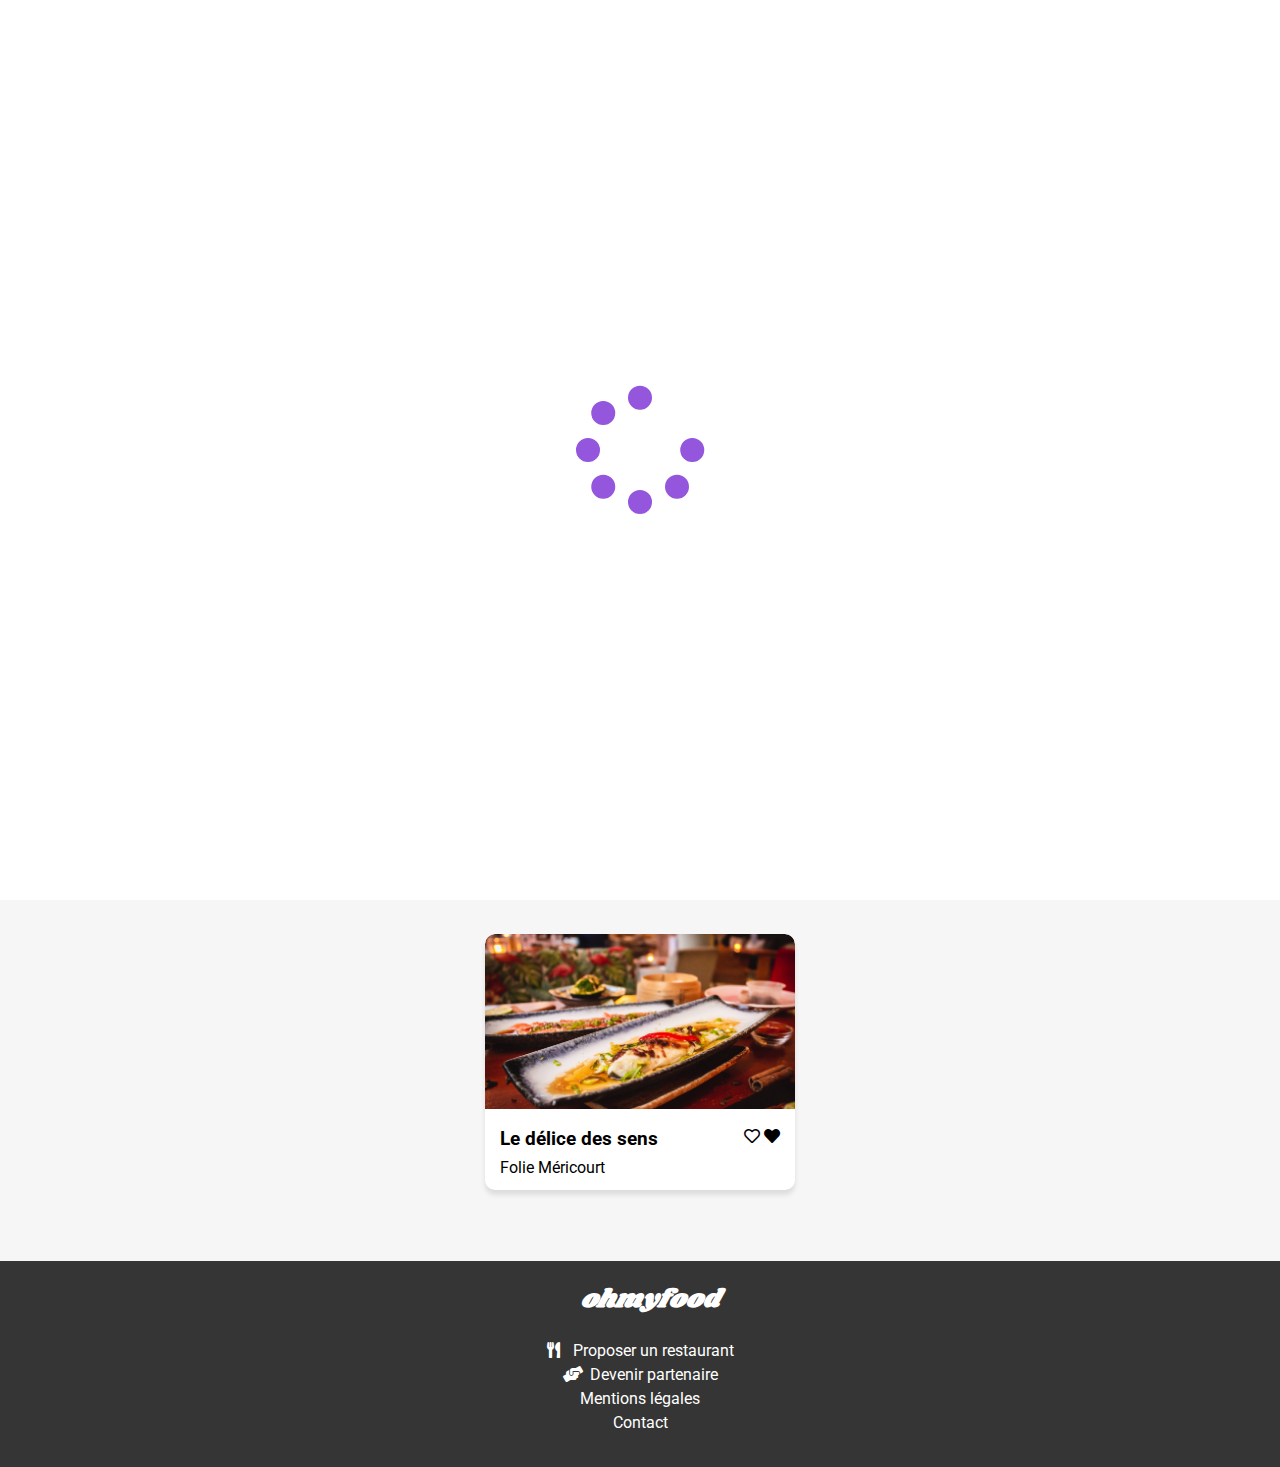
==== index.html @ 19f0b935 "transform-scale" ====
<!DOCTYPE html>
<html lang="fr">
    <!-- En-tete de la page -->
    <head>
        <meta charset="utf-8">
        <meta name="viewport" content="width=device-width, initial-scale=1.0">

        <title>Ohmyfood!</title>

        <link rel="preload" href="https://cdnjs.cloudflare.com/ajax/libs/font-awesome/5.15.3/css/all.min.css" as="style">
        <link rel="preload" href="https://necolas.github.io/normalize.css/8.0.1/normalize.css" as="style">
        <link rel="preload" href="style.css" as="style">

        <meta name="description" content="OC DW P3 - Ohmyfood!">

        <link rel="stylesheet" href="https://cdnjs.cloudflare.com/ajax/libs/font-awesome/5.15.3/css/all.min.css">
        <link rel="stylesheet" href="https://necolas.github.io/normalize.css/8.0.1/normalize.css">
        <link rel="stylesheet" href="style.css">
    </head>

    <body>
            <div class="loader">
                    <i class="fas fa-spinner fa-spin fa-8x"></i>
            </div>
        
        <header>
            <img src="images/logo/ohmyfood.png" alt="logo" class="logo">
        </header>
        
        <main>
            <form>
                <label class="icon-search">
                    <i class="fas fa-map-marker-alt"></i>
                </label>
                <input class="search" type="search"  name="search"  placeholder="Paris, Belleville">
            </form>

            <section class="presentation">
                <h1>Réservez le menu qui vous convient</h1>
                <p>Découvrez des restaurants d'exception séléctionnées par nos soins</p>
                <a href="#restaurant" class="link-food">Explorez nos restaurants</a>
            </section>

            <section class="fonctionnement">
                <h2>Fonctionnement</h2>
                <ul>
                    <li>
                        <span>1</span>
                        <i class="fas fa-mobile-alt"></i>
                        Choisissez un restaurant
                    </li>
                    <li>
                        <span>2</span>
                        <i class="fas fa-list-ul"></i>
                        Composez votre menu
                    </li>
                    <li>
                        <span>3</span>
                        <i class="fas fa-store"></i>
                        Dégustez au restaurant
                    </li>
                </ul>
            </section>

            <article class="link-restaurant" id="restaurant">
                <h2>Restaurants</h2>
                <ul>
                    <li>
                        <figure>
                            <a href="views/la-palette-du-gout.html">
                                <p class="new">Nouveau</p>
                                <img src="images/restaurants/jay-wennington-N_Y88TWmGwA-unsplash.jpg" alt="Photo d'un plat du restaurant La palette du goût à Paris Ménilmontant"/>
                            </a>
                            <figcaption>
                                <a href="views/la-palette-du-gout.html">
                                    <h3>La palette du goût</h3>
                                    <p>Menilmontant</p>
                                </a>
                                    <i class="far fa-heart">
                                        <i class="fas fa-heart heart-bg"></i>
                                    </i>
                            </figcaption>
                        </figure>
                    </li>
                    <li>
                        <figure>
                            <a href="views/la-note-enchantee.html">
                                <p class="new">Nouveau</p>
                                <img src="images/restaurants/stil-u2Lp8tXIcjw-unsplash.jpg" alt="Photo d'un plat du restaurant La note enchantée à Paris Charonne"/>    
                            </a>
                            <figcaption>
                                <a href="views/la-note-enchantee.html">
                                    <h3>La note enchantée</h3>
                                    <p>Charonne</p>
                                </a>                            
                                    <i class="fas fa-heart">
                                       <!-- <i class="fas fa-heart heart-bg"></i> -->
                                    </i>
                            </figcaption>
                        </figure>
                    </li>
                    <li>    
                        <figure>
                            <a href="views/a-la-francaise.html">
                                <img src="images/restaurants/toa-heftiba-DQKerTsQwi0-unsplash.jpg" alt="Photo d'un plat du restaurant À la française à Paris Cité rouge"/>
                            </a>
                            <figcaption>
                                <a href="views/a-la-francaise.html">
                                    <h3>À la française</h3>
                                    <p>Cité rouge</p>
                                </a>
                                <label>
                                    <i class="far fa-heart">
                                        <i class="fas fa-heart heart-bg"></i>
                                    </i>
                                </label>
                            </figcaption>
                        </figure>
                    </li>
                    <li>
                        <figure>
                            <a href="views/le-delice-des-sens.html">
                                <img src="images/restaurants/louis-hansel-shotsoflouis-qNBGVyOCY8Q-unsplash.jpg" alt="Photo d'un plat du restaurant Le délice des sens à Folie-Méricourt"/>
                            </a>   
                            <figcaption>
                                <a href="views/le-delice-des-sens.html">
                                    <h3>Le délice des sens</h3>
                                    <p>Folie Méricourt</p>
                                </a>
                                    <i class="far fa-heart">
                                        <i class="fas fa-heart heart-bg"></i>
                                    </i>
                            </figcaption>
                        </figure>
                    </li>
                </ul>
            </article>
        </main>

        <footer>
            <h3>ohmyfood</h3>
            <ul>
                <li>
                    <a href="#" class="footer-link">
                        <i class="fas fa-utensils"></i>
                        Proposer un restaurant
                    </a>
                </li>
                <li>
                    <a href="#" class="footer-link">
                        <i class="fas fa-hands-helping"></i>
                        Devenir partenaire
                    </a>    
                </li>
                <li>
                    <a href="#" class="footer-link">
                        Mentions légales
                    </a>
                </li>
                <li>
                    <a href="mailto:#" class="footer-link">
                        Contact
                    </a>
                </li>
            </ul>
        </footer>
    </body>
</html>
---- style.css ----
@import url('https://fonts.googleapis.com/css2?family=Roboto&family=Shrikhand&display=swap');
/* keyframes */ 

@keyframes hide {
    0% {
        transform: scale(1);
    }
      
      100% {
        transform: scale(0);
    }
}

@keyframes rotation {
    from {
      transform: rotate(0);
    }
    to {
      transform: rotate(360deg);
    }
}

@keyframes move-up {
    0% {
      transform: translateY(20px);
      opacity: 0;
    }
    100% {
      transform: translateY(0px);
      opacity: 1;
    }
}
/* Fin du Keyframes */
body {
    font-family: 'Roboto', sans-serif;
    margin: 0;
}
 /* Creation du loeder */


.loader {
    display: flex;
    justify-content: center;
    position: fixed;
    background-color: white;
    height: 100vh; 
    top: 0; bottom: 0; left: 0; right: 0;
    z-index: 2;
    animation: hide 1s 3s forwards;
    transform-origin: top;
}

.fa-spinner {
    display: flex;
    justify-content: center;
    align-items: center;
    color: #9356DC;
}


header {
    display: flex;
    justify-content: center;
    height: 34px;
    margin: 10px auto 15px;
}

form {
    display: flex;
    justify-content: center;
    background-color: #eaeaea;
    padding-left: 3em;
}

.search {
    border: none;
    background-color: #eaeaea;
    font-weight: bold;
    margin: 15px 15px 15px;
}

.icon-search {
    align-self: center;
    color: #4f4f4f;
}

.presentation {
    display: flex;
    flex-direction: column;
    align-items: center;
    background-color: #F2F2F2;
    padding: 1em 0 1em;
    text-align: center;
}

h1 {
    font-size: 1.5em;
    margin: 0.67em 0;
    font-weight: bold;
    font-family: 'Shrikhand', cursive;
}



.fonctionnement {
    padding: 1em 1em;
}

h2 {
    margin: 1.5em 0 0;
}

.fonctionnement span {
    border-radius: 100%;
    background-color: #9356DC;
    width: 25px;
    color: white;
    position: relative;
    right: 0.7em;
    display: flex;
    justify-content: center;
    align-items: center;
    height: 25px;
}
.fonctionnement ul {

    padding-left: 10px;
}

.fonctionnement li {
    border-radius: 20px;
    width: 100%;
    display: flex;
    background-color: #f6f6f6;
    align-items: center;
    font-weight: bold;
    height: 70px;
    margin-top: 15px;
    box-shadow: 6px 6px 10px 2px rgb(230, 230, 230);
}

.fonctionnement i {
    padding: 0 17px 0;
    font-size: 1.5rem;
    color: #777;
    font-weight: bold;
}

.link-restaurant {
    background-color: #f6f6f6;
    padding: 1em 1em 1.3em;
    max-width: 1600px;

}

h2 {
    font-weight: 700;
    margin: 1rem 0;
}

a {
    background-color: transparent;
    text-decoration: none;
    color: black;
}
figure p {
    position: absolute;
}
.link-restaurant ul {
    padding: 0;
}

.link-restaurant li {
    list-style: none;
    margin:10px;
}

.link-restaurant img {
    object-fit: cover;
    width: 100%;
    height: 175px;
    border-top-right-radius: 10px;
    border-top-left-radius: 10px;
}

.link-restaurant figure {
    overflow: hidden;
    margin: 1.5em 0;
    border-radius: 10px;
    background-color: white;
    box-shadow: 0 5px 5px 0 rgba(0,0,0,.1);
    list-style: none;

}

h3 {
    margin: 0;
}

.new {
    position: absolute;
    padding: 7px 10px;
    background-color: #99E2D0;
    border-radius: 5px;
    color: #2c9c81;
    right: 45px;
}

figcaption p {
    margin-top: 0.5em;
}

.link-restaurant figcaption {
    display: flex;
    justify-content: space-between;
    padding: 15px;
    margin-bottom: 25px;
}

figcaption label {
    margin-left: 8em;
}

footer {
    background: #353535;
    display: flex;
    flex-direction: column;
}

footer a {
    color: white;
}

footer h3 {
    font-weight: revert;
    padding: 0.8em 0 0.8em 0.8em;
    color: white;
    font-family: "Shrikhand", cursive;
    font-style: oblique;
    font-size: 1.6em;
}

footer ul {
    list-style: none;
    display: flex;
    color: white;
    flex-direction: column;
    line-height: 1.5rem;
    margin: 0;
    padding: 0 1.5em 2em;
}

footer li {
    color: white;
}

footer i {
    padding-right: 0.5em;
    width: 15px;
}

/* CSS Page Restaurant
  */

header-food {
    display: flex;
    justify-content: center;
    height: 35px;
}

.header-food a {
    display: flex;
    align-self: center;
}

.header-food i {
    position: relative;
    right: 55px;
    align-items: center;
    justify-content: center;
    display: flex;
}

.main-food {
    display: flex;
    flex-direction: column;
    background-color: #F2F2F2;
    padding-bottom: 40px;
}

.main-header-food {
    display: flex;
    flex-direction: column;
}

.main-header-food img {
    position: relative;
    object-fit: cover;
    width: 100%;
    height: 300px;
}

.main-header-food div {
    display: flex;
    font-weight: bold;
    font-size: 1.1em;
    font-family: "Shrikhand", cursive;
    padding: 0.5em 0 0;
    position: absolute;
    background: #F2F2F2;
    border-top-left-radius: 45px;
    border-top-right-radius: 45px;
    width: 100%;
    justify-content: space-between;
    top: 300px;
}

.main-header-food h1 {
    padding-left: 15px;
}

.fa-heart:hover {
    background-color: red;
    transition: background-color 1s;
    background-clip: text;
    -webkit-background-clip: text;
    -webkit-text-fill-color: transparent;
    transition: scale 1s;
}

/*
.fa-heart {
    position: relative;
    z-index: 1;
}
.fa-heart:hover {
    opacity: 0;
}

.heart-bg {
    color: transparent;
    position: absolute;
    left: 0;
    top: 0;
    background: linear-gradient(180deg, #9356DC 0%, #FF79DA 100%);
    opacity: 0;
    transition: all 0.5s ease-in-out;
    cursor: pointer;
    background-clip: text;
    -webkit-background-clip: text;
    transform: scale(0);
}
*/
.fa-heart:hover .heart-bg {
    transform: scale(1.5);

  }

.list-food h2 {
    margin: 10px 10px;
    border-bottom: 2px solid #99E2D0;
    color: black;
    padding: 0.8em 0 0.2em;
    width: 15%;
    font-size: 1.3em;
    font-weight: lighter;
    text-transform: uppercase;
}

.list-food ul {
    list-style: none;
    margin: 0;
    padding: 0 0.6em;
}


.list-food li {
    background-color: white;
    display: flex;
    border-radius: 15px;
    margin-bottom: 15px;
    align-items: center;
    animation: amination-menu 5s;
}

.list-food h3 {
    margin: 10px 0 5px 10px;
    font-weight: bold;
    font-size: 1.1em;
}

.list-food p {
    margin: 0 0 10px 10px;
}

.list-food b {
    display: flex;
    justify-content: flex-end;
    margin-left: auto;
    padding: 2em 0.8em 0px;
    
}


button {
    border: none;
    border-radius: 50px;
    background: linear-gradient(360deg, #9356DC 0%, #FF79DA 100%);
    color: white;
    margin: 20px;
    align-self: center;
    font-weight: bolder;
    font-size: 1.2em;
    width: 50%;
    height: 50px;
} 

/* CSS Page index Tablette Media
  */

@media screen and (min-width: 576px) {

.fonctionnement ul {
    padding-left: 40px;
    padding-right: 40px;
}   
    
.fonctionnement i {
    padding-left: 120px;
}
    
.link-restaurant ul {
    padding-left: 40px;
    padding-right: 40px;
}

.new {
    right: 80px;
}

}

@media screen and (min-width: 768px) {

.fonctionnement ul {
    padding-left: 70px;
    padding-right: 70px;
}   

.fonctionnement i {
    padding-left: 200px;
}

.link-restaurant ul {
    padding-left: 70px;
    padding-right: 70px;
}

.new {
    right: 110px;
}
footer {
    text-align: center;
}

.link-restaurant li:hover {
    transform: scale(1.05);
}
.new:hover {
    transform: scale(1.05);
}
}

@media screen and (min-width: 920px) {

.link-restaurant ul {
    display: flex;
    flex-direction: row;
    flex-wrap: wrap;
    justify-content: space-around;
    padding-left: 0;
    padding-right: 0;
}
    
.link-restaurant figure {
    width: 335px;
}
    
.new {
    right: auto;
    margin: 10px 0 0 235px;
}

.fonctionnement li:hover {
    transform: scale(1.05);
}
.link-restaurant li:hover {
    transform: scale(1.05);
}
.new:hover {
    transform: scale(1.05);
}
}

@media screen and (min-width: 1020px) {


.fonctionnement ul {
    padding: 0;
    padding-left: 10px;
    display: flex;
    flex-direction: row;
    justify-content: center;
}

.fonctionnement li {
    margin-right: 25px;
    margin-top: 25px;
}

.fonctionnement i {   
    padding-left: 0em;
}

#restaurant ul {
    justify-content: space-evenly;
    display: flex;
    flex-flow: wrap;
}

.link-restaurant figure {
    width: 310px;
}
.new {
    margin: 10px 0 0 200px;
    right: auto;
}
.fonctionnement li:hover {
    transform: scale(1.05);
}
.link-restaurant li:hover {
    transform: scale(1.05);
}
.new:hover {
    transform: scale(1.05);
}
}

/* Hover Page Restaurant */

.link-restaurant:hover {
    opacity: 0.9;
    box-shadow: 0px 10px 20px 0px #bbb;
    transform: scale(1);
}

/* CSS Page Restaurant Tablette Media
  */

@media screen and (min-width: 768px) {

.main-header-food div {
    justify-content: space-between;
}

.main-header-food i {
    padding-right: 120px;
}

.main-header-food h1 {
    padding-left: 110px;
}

.list-food {
    padding-left: 100px;
    padding-right: 100px;
    overflow: hidden;
    animation: move-up 5s ease-in-out both
}

button {
    width: 15%;
}

footer {
    text-align: center;
}

.list-food ul {
    overflow: hidden;
    cursor: pointer;
}

.list-food-submenu-1 {
    animation: move-up 5s 0.3s ease-in-out both;
}

.list-food-submenu-2 {
    animation: move-up 5s 0.4s ease-in-out both;
}

.list-food-submenu-3 {
    animation: move-up 5s 0.5s ease-in-out both;
}

.conteneur-icon {

    display: flex;
    justify-content: center;
    align-items: center;
    border-radius: 0 12px 12px 0;
    background: #99E2D0;
    cursor: pointer;
    height: 4em;
    width: 4em;
    margin-right: 0;
    margin: -1rem -5rem -1rem 1rem;
    transition-duration: 1.5s;
    
}
.conteneur-icon:hover,
.conteneur-icon:focus {

    margin-right: 0;
    
     }



.conteneur-icon-check {
    display: flex;
    align-items: center;
    justify-content: center;
    border-radius: 100px;
    color: white;
    font-size: 2em;
    
}
.conteneur-icon-check:hover {
    
    animation: rotation 5s ease-in-out;

}

.button:hover {
    background-color: white;
    box-shadow: 0.25em 0.25em 10px rgba(0, 0, 0, 0.5)
}


    

}
---- style.css ----
@import url('https://fonts.googleapis.com/css2?family=Roboto&family=Shrikhand&display=swap');
/* keyframes */ 

@keyframes hide {
    0% {
        transform: scale(1);
    }
      
      100% {
        transform: scale(0);
    }
}

@keyframes rotation {
    from {
      transform: rotate(0);
    }
    to {
      transform: rotate(360deg);
    }
}

@keyframes move-up {
    0% {
      transform: translateY(20px);
      opacity: 0;
    }
    100% {
      transform: translateY(0px);
      opacity: 1;
    }
}
/* Fin du Keyframes */
body {
    font-family: 'Roboto', sans-serif;
    margin: 0;
}
 /* Creation du loeder */


.loader {
    display: flex;
    justify-content: center;
    position: fixed;
    background-color: white;
    height: 100vh; 
    top: 0; bottom: 0; left: 0; right: 0;
    z-index: 2;
    animation: hide 1s 3s forwards;
    transform-origin: top;
}

.fa-spinner {
    display: flex;
    justify-content: center;
    align-items: center;
    color: #9356DC;
}


header {
    display: flex;
    justify-content: center;
    height: 34px;
    margin: 10px auto 15px;
}

form {
    display: flex;
    justify-content: center;
    background-color: #eaeaea;
    padding-left: 3em;
}

.search {
    border: none;
    background-color: #eaeaea;
    font-weight: bold;
    margin: 15px 15px 15px;
}

.icon-search {
    align-self: center;
    color: #4f4f4f;
}

.presentation {
    display: flex;
    flex-direction: column;
    align-items: center;
    background-color: #F2F2F2;
    padding: 1em 0 1em;
    text-align: center;
}

h1 {
    font-size: 1.5em;
    margin: 0.67em 0;
    font-weight: bold;
    font-family: 'Shrikhand', cursive;
}



.fonctionnement {
    padding: 1em 1em;
}

h2 {
    margin: 1.5em 0 0;
}

.fonctionnement span {
    border-radius: 100%;
    background-color: #9356DC;
    width: 25px;
    color: white;
    position: relative;
    right: 0.7em;
    display: flex;
    justify-content: center;
    align-items: center;
    height: 25px;
}
.fonctionnement ul {

    padding-left: 10px;
}

.fonctionnement li {
    border-radius: 20px;
    width: 100%;
    display: flex;
    background-color: #f6f6f6;
    align-items: center;
    font-weight: bold;
    height: 70px;
    margin-top: 15px;
    box-shadow: 6px 6px 10px 2px rgb(230, 230, 230);
}

.fonctionnement i {
    padding: 0 17px 0;
    font-size: 1.5rem;
    color: #777;
    font-weight: bold;
}

.link-restaurant {
    background-color: #f6f6f6;
    padding: 1em 1em 1.3em;
    max-width: 1600px;

}

h2 {
    font-weight: 700;
    margin: 1rem 0;
}

a {
    background-color: transparent;
    text-decoration: none;
    color: black;
}
figure p {
    position: absolute;
}
.link-restaurant ul {
    padding: 0;
}

.link-restaurant li {
    list-style: none;
    margin:10px;
}

.link-restaurant img {
    object-fit: cover;
    width: 100%;
    height: 175px;
    border-top-right-radius: 10px;
    border-top-left-radius: 10px;
}

.link-restaurant figure {
    overflow: hidden;
    margin: 1.5em 0;
    border-radius: 10px;
    background-color: white;
    box-shadow: 0 5px 5px 0 rgba(0,0,0,.1);
    list-style: none;

}

h3 {
    margin: 0;
}

.new {
    position: absolute;
    padding: 7px 10px;
    background-color: #99E2D0;
    border-radius: 5px;
    color: #2c9c81;
    right: 45px;
}

figcaption p {
    margin-top: 0.5em;
}

.link-restaurant figcaption {
    display: flex;
    justify-content: space-between;
    padding: 15px;
    margin-bottom: 25px;
}

figcaption label {
    margin-left: 8em;
}

footer {
    background: #353535;
    display: flex;
    flex-direction: column;
}

footer a {
    color: white;
}

footer h3 {
    font-weight: revert;
    padding: 0.8em 0 0.8em 0.8em;
    color: white;
    font-family: "Shrikhand", cursive;
    font-style: oblique;
    font-size: 1.6em;
}

footer ul {
    list-style: none;
    display: flex;
    color: white;
    flex-direction: column;
    line-height: 1.5rem;
    margin: 0;
    padding: 0 1.5em 2em;
}

footer li {
    color: white;
}

footer i {
    padding-right: 0.5em;
    width: 15px;
}

/* CSS Page Restaurant
  */

header-food {
    display: flex;
    justify-content: center;
    height: 35px;
}

.header-food a {
    display: flex;
    align-self: center;
}

.header-food i {
    position: relative;
    right: 55px;
    align-items: center;
    justify-content: center;
    display: flex;
}

.main-food {
    display: flex;
    flex-direction: column;
    background-color: #F2F2F2;
    padding-bottom: 40px;
}

.main-header-food {
    display: flex;
    flex-direction: column;
}

.main-header-food img {
    position: relative;
    object-fit: cover;
    width: 100%;
    height: 300px;
}

.main-header-food div {
    display: flex;
    font-weight: bold;
    font-size: 1.1em;
    font-family: "Shrikhand", cursive;
    padding: 0.5em 0 0;
    position: absolute;
    background: #F2F2F2;
    border-top-left-radius: 45px;
    border-top-right-radius: 45px;
    width: 100%;
    justify-content: space-between;
    top: 300px;
}

.main-header-food h1 {
    padding-left: 15px;
}

.fa-heart:hover {
    background-color: red;
    transition: background-color 1s;
    background-clip: text;
    -webkit-background-clip: text;
    -webkit-text-fill-color: transparent;
    transition: scale 1s;
}

/*
.fa-heart {
    position: relative;
    z-index: 1;
}
.fa-heart:hover {
    opacity: 0;
}

.heart-bg {
    color: transparent;
    position: absolute;
    left: 0;
    top: 0;
    background: linear-gradient(180deg, #9356DC 0%, #FF79DA 100%);
    opacity: 0;
    transition: all 0.5s ease-in-out;
    cursor: pointer;
    background-clip: text;
    -webkit-background-clip: text;
    transform: scale(0);
}
*/
.fa-heart:hover .heart-bg {
    transform: scale(1.5);

  }

.list-food h2 {
    margin: 10px 10px;
    border-bottom: 2px solid #99E2D0;
    color: black;
    padding: 0.8em 0 0.2em;
    width: 15%;
    font-size: 1.3em;
    font-weight: lighter;
    text-transform: uppercase;
}

.list-food ul {
    list-style: none;
    margin: 0;
    padding: 0 0.6em;
}


.list-food li {
    background-color: white;
    display: flex;
    border-radius: 15px;
    margin-bottom: 15px;
    align-items: center;
    animation: amination-menu 5s;
}

.list-food h3 {
    margin: 10px 0 5px 10px;
    font-weight: bold;
    font-size: 1.1em;
}

.list-food p {
    margin: 0 0 10px 10px;
}

.list-food b {
    display: flex;
    justify-content: flex-end;
    margin-left: auto;
    padding: 2em 0.8em 0px;
    
}


button {
    border: none;
    border-radius: 50px;
    background: linear-gradient(360deg, #9356DC 0%, #FF79DA 100%);
    color: white;
    margin: 20px;
    align-self: center;
    font-weight: bolder;
    font-size: 1.2em;
    width: 50%;
    height: 50px;
} 

/* CSS Page index Tablette Media
  */

@media screen and (min-width: 576px) {

.fonctionnement ul {
    padding-left: 40px;
    padding-right: 40px;
}   
    
.fonctionnement i {
    padding-left: 120px;
}
    
.link-restaurant ul {
    padding-left: 40px;
    padding-right: 40px;
}

.new {
    right: 80px;
}

}

@media screen and (min-width: 768px) {

.fonctionnement ul {
    padding-left: 70px;
    padding-right: 70px;
}   

.fonctionnement i {
    padding-left: 200px;
}

.link-restaurant ul {
    padding-left: 70px;
    padding-right: 70px;
}

.new {
    right: 110px;
}
footer {
    text-align: center;
}

.link-restaurant li:hover {
    transform: scale(1.05);
}
.new:hover {
    transform: scale(1.05);
}
}

@media screen and (min-width: 920px) {

.link-restaurant ul {
    display: flex;
    flex-direction: row;
    flex-wrap: wrap;
    justify-content: space-around;
    padding-left: 0;
    padding-right: 0;
}
    
.link-restaurant figure {
    width: 335px;
}
    
.new {
    right: auto;
    margin: 10px 0 0 235px;
}

.fonctionnement li:hover {
    transform: scale(1.05);
}
.link-restaurant li:hover {
    transform: scale(1.05);
}
.new:hover {
    transform: scale(1.05);
}
}

@media screen and (min-width: 1020px) {


.fonctionnement ul {
    padding: 0;
    padding-left: 10px;
    display: flex;
    flex-direction: row;
    justify-content: center;
}

.fonctionnement li {
    margin-right: 25px;
    margin-top: 25px;
}

.fonctionnement i {   
    padding-left: 0em;
}

#restaurant ul {
    justify-content: space-evenly;
    display: flex;
    flex-flow: wrap;
}

.link-restaurant figure {
    width: 310px;
}
.new {
    margin: 10px 0 0 200px;
    right: auto;
}
.fonctionnement li:hover {
    transform: scale(1.05);
}
.link-restaurant li:hover {
    transform: scale(1.05);
}
.new:hover {
    transform: scale(1.05);
}
}

/* Hover Page Restaurant */

.link-restaurant:hover {
    opacity: 0.9;
    box-shadow: 0px 10px 20px 0px #bbb;
    transform: scale(1);
}

/* CSS Page Restaurant Tablette Media
  */

@media screen and (min-width: 768px) {

.main-header-food div {
    justify-content: space-between;
}

.main-header-food i {
    padding-right: 120px;
}

.main-header-food h1 {
    padding-left: 110px;
}

.list-food {
    padding-left: 100px;
    padding-right: 100px;
    overflow: hidden;
    animation: move-up 5s ease-in-out both
}

button {
    width: 15%;
}

footer {
    text-align: center;
}

.list-food ul {
    overflow: hidden;
    cursor: pointer;
}

.list-food-submenu-1 {
    animation: move-up 5s 0.3s ease-in-out both;
}

.list-food-submenu-2 {
    animation: move-up 5s 0.4s ease-in-out both;
}

.list-food-submenu-3 {
    animation: move-up 5s 0.5s ease-in-out both;
}

.conteneur-icon {

    display: flex;
    justify-content: center;
    align-items: center;
    border-radius: 0 12px 12px 0;
    background: #99E2D0;
    cursor: pointer;
    height: 4em;
    width: 4em;
    margin-right: 0;
    margin: -1rem -5rem -1rem 1rem;
    transition-duration: 1.5s;
    
}
.conteneur-icon:hover,
.conteneur-icon:focus {

    margin-right: 0;
    
     }



.conteneur-icon-check {
    display: flex;
    align-items: center;
    justify-content: center;
    border-radius: 100px;
    color: white;
    font-size: 2em;
    
}
.conteneur-icon-check:hover {
    
    animation: rotation 5s ease-in-out;

}

.button:hover {
    background-color: white;
    box-shadow: 0.25em 0.25em 10px rgba(0, 0, 0, 0.5)
}


    

}
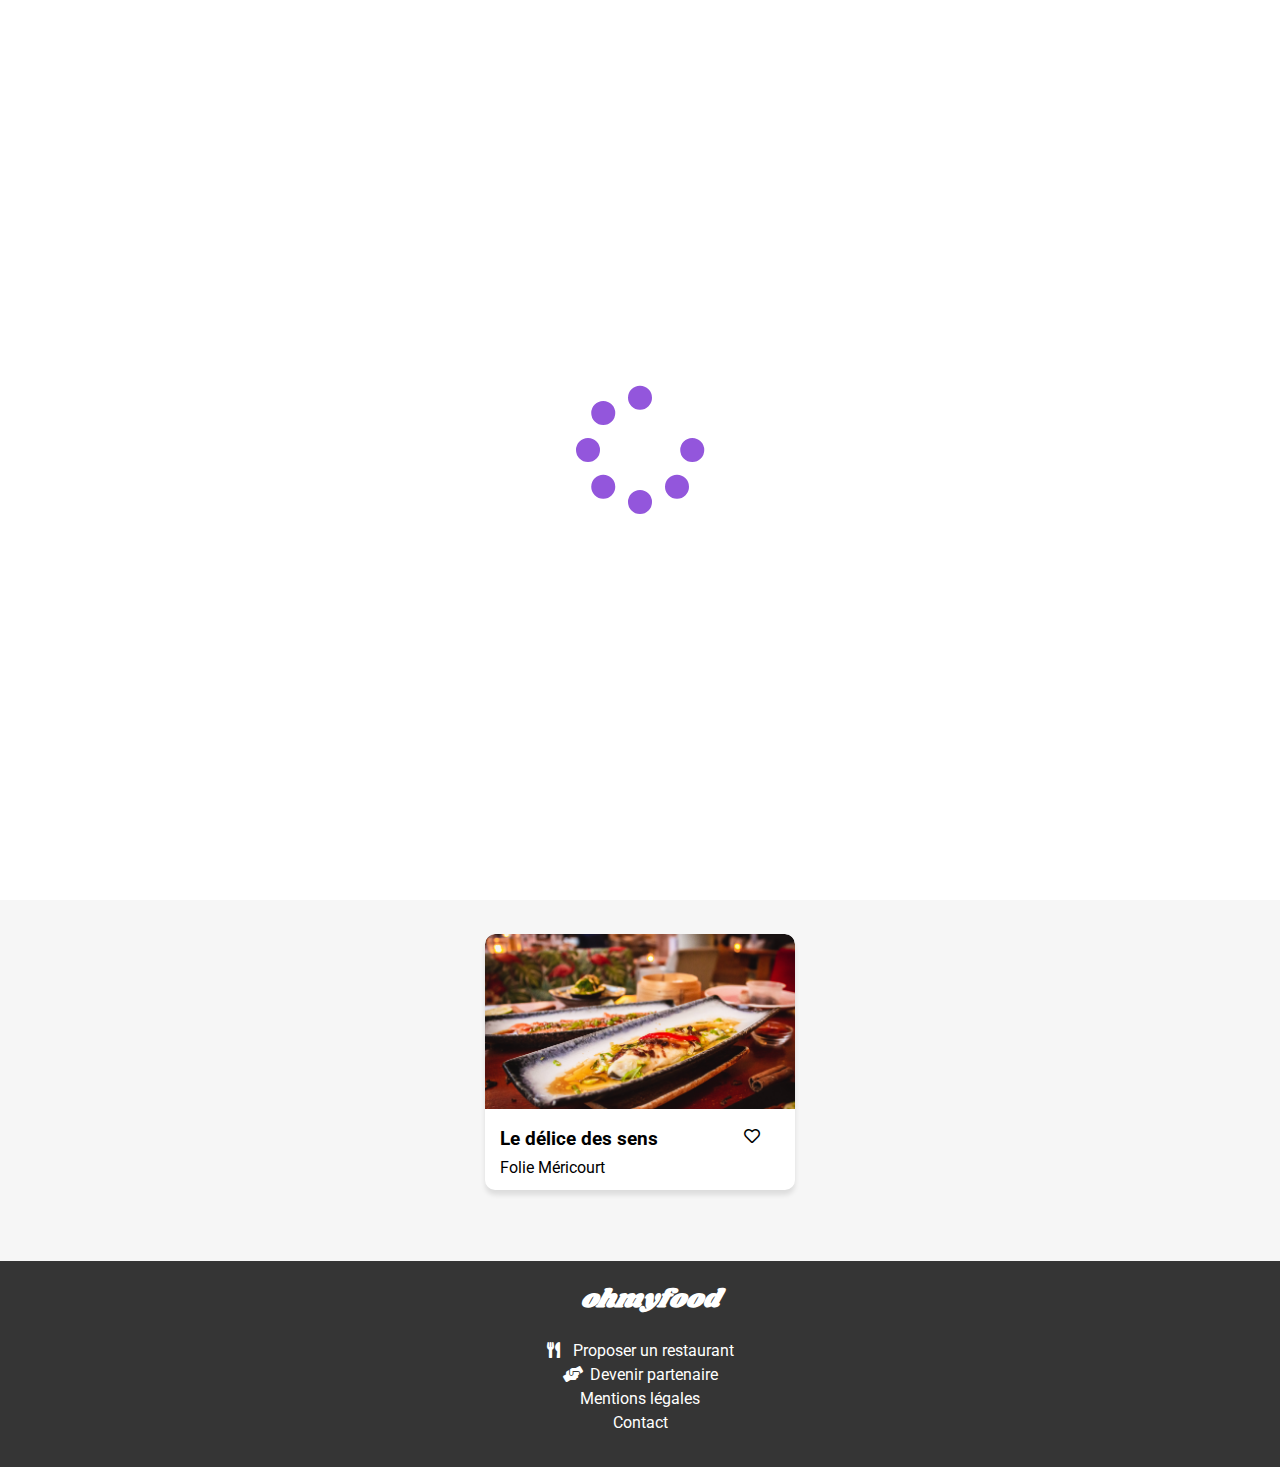
==== commit 2cf4b67f: "test-opacity" ====
--- a/index.html
+++ b/index.html
@@ -92,9 +92,10 @@
                                 <a href="views/la-note-enchantee.html">
                                     <h3>La note enchantée</h3>
                                     <p>Charonne</p>
-                                </a>                            
-                                    <i class="fas fa-heart">
-                                       <!-- <i class="fas fa-heart heart-bg"></i> -->
+                                </a> 
+                                <label>                         
+                                    <i class="far fa-heart">
+                                        <i class="fas fa-heart heart-bg"></i>
                                     </i>
                             </figcaption>
                         </figure>
--- a/style.css
+++ b/style.css
@@ -320,40 +320,51 @@
 }
 
 .fa-heart:hover {
-    background-color: red;
-    transition: background-color 1s;
+    opacity: 1;
+    background-color: linear-gradient(180deg, #9356DC 0%, #FF79DA 100%);
+    transition: background-color 0.5s;
     background-clip: text;
     -webkit-background-clip: text;
     -webkit-text-fill-color: transparent;
-    transition: scale 1s;
-}
-
+}
+
+
+.fa-heart {
+    opacity: 1;
+    cursor: pointer;
+    transition: all 0.5s;
+
+    
+}
 /*
-.fa-heart {
-    position: relative;
-    z-index: 1;
-}
 .fa-heart:hover {
     opacity: 0;
 }
-
-.heart-bg {
+*/
+.heart-bg:hover {
+
     color: transparent;
-    position: absolute;
-    left: 0;
-    top: 0;
-    background: linear-gradient(180deg, #9356DC 0%, #FF79DA 100%);
-    opacity: 0;
-    transition: all 0.5s ease-in-out;
+    background-color: linear-gradient(180deg, #9356DC 0%, #FF79DA 100%);
     cursor: pointer;
     background-clip: text;
     -webkit-background-clip: text;
-    transform: scale(0);
-}
-*/
+
+}
+
+.heart-bg {
+    
+    cursor: pointer;
+    transition: opacity 0.3s;
+    transition: background-color 0.5s;
+    color: transparent;
+    background-color: linear-gradient(180deg, #9356DC 0%, #FF79DA 100%);
+    cursor: pointer;
+    background-clip: text;
+    -webkit-background-clip: text;
+}
 .fa-heart:hover .heart-bg {
     transform: scale(1.5);
-
+    opacity: 1;
   }
 
 .list-food h2 {
--- a/style.css
+++ b/style.css
@@ -320,40 +320,51 @@
 }
 
 .fa-heart:hover {
-    background-color: red;
-    transition: background-color 1s;
+    opacity: 1;
+    background-color: linear-gradient(180deg, #9356DC 0%, #FF79DA 100%);
+    transition: background-color 0.5s;
     background-clip: text;
     -webkit-background-clip: text;
     -webkit-text-fill-color: transparent;
-    transition: scale 1s;
-}
-
+}
+
+
+.fa-heart {
+    opacity: 1;
+    cursor: pointer;
+    transition: all 0.5s;
+
+    
+}
 /*
-.fa-heart {
-    position: relative;
-    z-index: 1;
-}
 .fa-heart:hover {
     opacity: 0;
 }
-
-.heart-bg {
+*/
+.heart-bg:hover {
+
     color: transparent;
-    position: absolute;
-    left: 0;
-    top: 0;
-    background: linear-gradient(180deg, #9356DC 0%, #FF79DA 100%);
-    opacity: 0;
-    transition: all 0.5s ease-in-out;
+    background-color: linear-gradient(180deg, #9356DC 0%, #FF79DA 100%);
     cursor: pointer;
     background-clip: text;
     -webkit-background-clip: text;
-    transform: scale(0);
-}
-*/
+
+}
+
+.heart-bg {
+    
+    cursor: pointer;
+    transition: opacity 0.3s;
+    transition: background-color 0.5s;
+    color: transparent;
+    background-color: linear-gradient(180deg, #9356DC 0%, #FF79DA 100%);
+    cursor: pointer;
+    background-clip: text;
+    -webkit-background-clip: text;
+}
 .fa-heart:hover .heart-bg {
     transform: scale(1.5);
-
+    opacity: 1;
   }
 
 .list-food h2 {
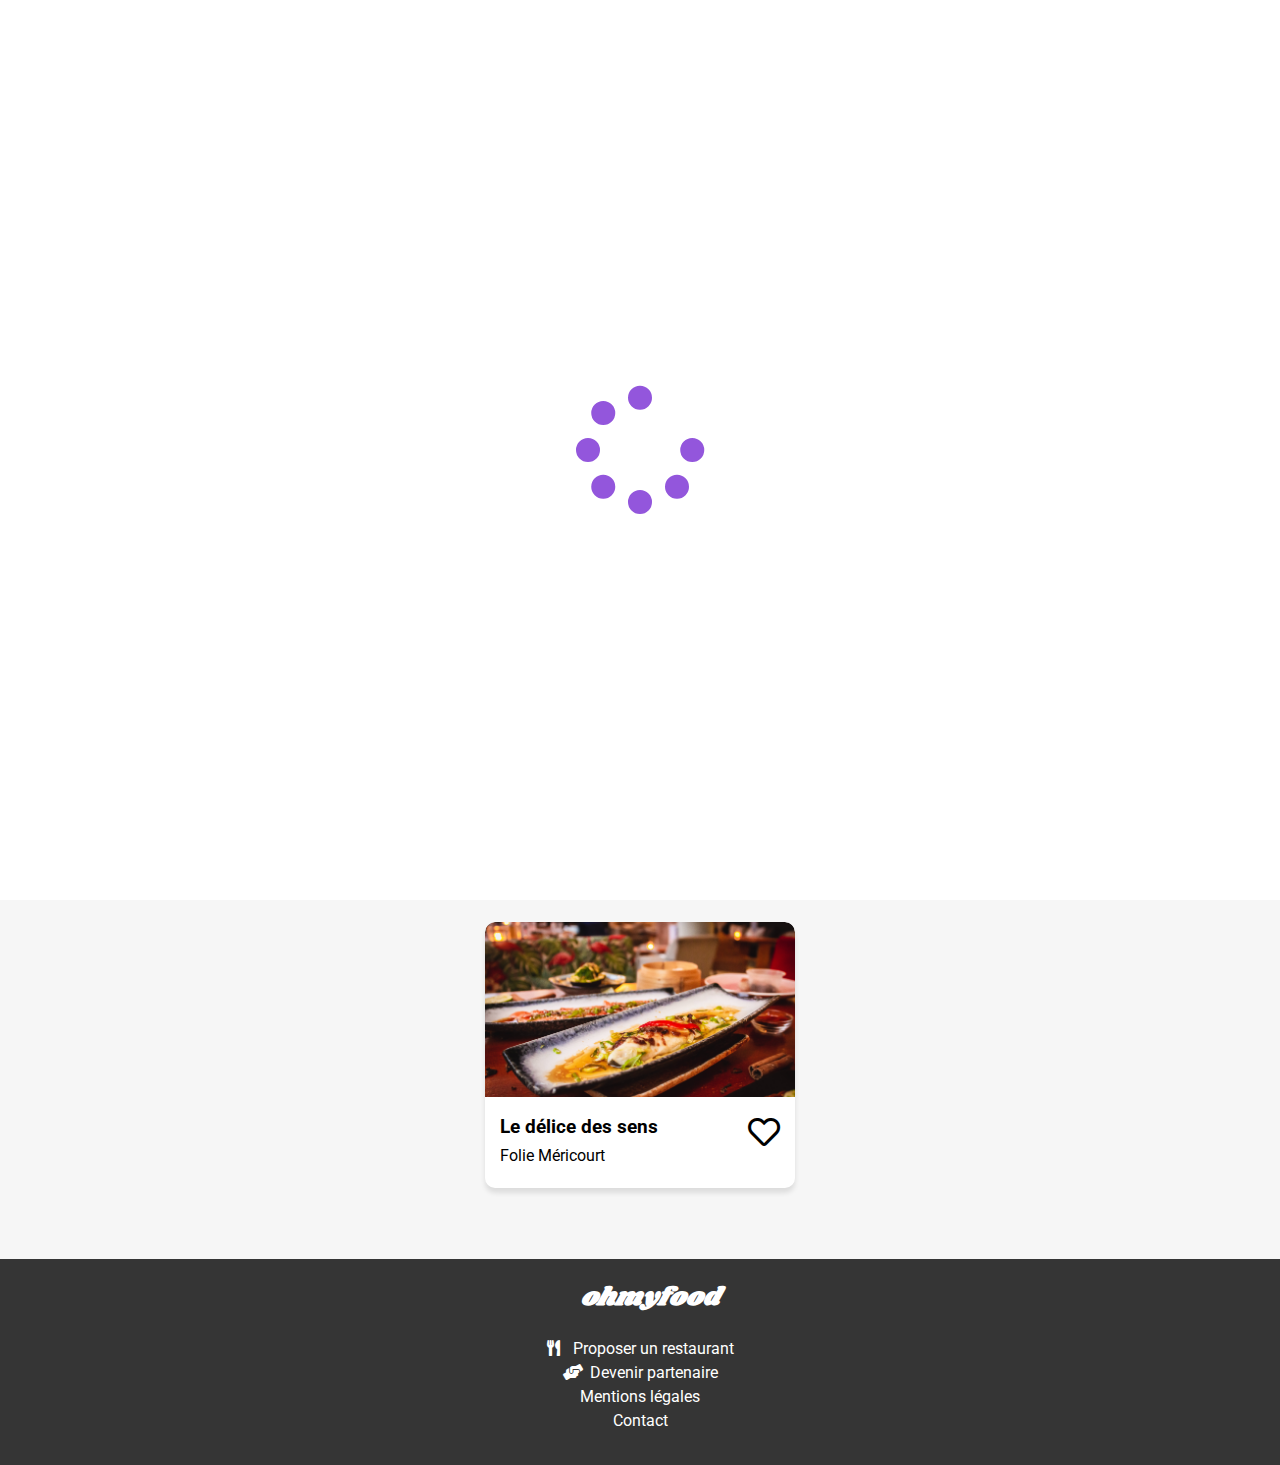
==== commit cd9bd912: "retrait-des-label-des icones" ====
--- a/index.html
+++ b/index.html
@@ -92,8 +92,7 @@
                                 <a href="views/la-note-enchantee.html">
                                     <h3>La note enchantée</h3>
                                     <p>Charonne</p>
-                                </a> 
-                                <label>                         
+                                </a>                          
                                     <i class="far fa-heart">
                                         <i class="fas fa-heart heart-bg"></i>
                                     </i>
@@ -110,11 +109,9 @@
                                     <h3>À la française</h3>
                                     <p>Cité rouge</p>
                                 </a>
-                                <label>
                                     <i class="far fa-heart">
                                         <i class="fas fa-heart heart-bg"></i>
                                     </i>
-                                </label>
                             </figcaption>
                         </figure>
                     </li>
--- a/style.css
+++ b/style.css
@@ -319,51 +319,44 @@
     padding-left: 15px;
 }
 
-.fa-heart:hover {
-    opacity: 1;
-    background-color: linear-gradient(180deg, #9356DC 0%, #FF79DA 100%);
-    transition: background-color 0.5s;
+.far:hover {
+    background: linear-gradient(180deg, #9356DC 0%, #FF79DA 100%);
+    background-clip: border-box;
+    cursor: pointer;
+    -webkit-background-clip: text;
+    -webkit-text-fill-color: transparent;
+}
+
+
+.far {
+   font-size: 2em;
+    cursor: pointer;
+    position: relative;
+
+}
+
+
+.heart-bg {
+
+    opacity: 0;
+    position: absolute;
+    right: 0px;
+    cursor: pointer;
+    background: linear-gradient(180deg, #9356DC 0%, #FF79DA 100%);
     background-clip: text;
     -webkit-background-clip: text;
     -webkit-text-fill-color: transparent;
-}
-
-
-.fa-heart {
-    opacity: 1;
-    cursor: pointer;
-    transition: all 0.5s;
-
-    
-}
-/*
-.fa-heart:hover {
-    opacity: 0;
-}
-*/
+    transition: scale 1.3s cubic-bezier(.6,.04,.98,.34);
+    
+}
+
 .heart-bg:hover {
 
-    color: transparent;
-    background-color: linear-gradient(180deg, #9356DC 0%, #FF79DA 100%);
+    background: linear-gradient(180deg, #9356DC 0%, #FF79DA 100%);
     cursor: pointer;
     background-clip: text;
     -webkit-background-clip: text;
-
-}
-
-.heart-bg {
-    
-    cursor: pointer;
-    transition: opacity 0.3s;
-    transition: background-color 0.5s;
-    color: transparent;
-    background-color: linear-gradient(180deg, #9356DC 0%, #FF79DA 100%);
-    cursor: pointer;
-    background-clip: text;
-    -webkit-background-clip: text;
-}
-.fa-heart:hover .heart-bg {
-    transform: scale(1.5);
+    transform: scale(1.2);
     opacity: 1;
   }
 
--- a/style.css
+++ b/style.css
@@ -319,51 +319,44 @@
     padding-left: 15px;
 }
 
-.fa-heart:hover {
-    opacity: 1;
-    background-color: linear-gradient(180deg, #9356DC 0%, #FF79DA 100%);
-    transition: background-color 0.5s;
+.far:hover {
+    background: linear-gradient(180deg, #9356DC 0%, #FF79DA 100%);
+    background-clip: border-box;
+    cursor: pointer;
+    -webkit-background-clip: text;
+    -webkit-text-fill-color: transparent;
+}
+
+
+.far {
+   font-size: 2em;
+    cursor: pointer;
+    position: relative;
+
+}
+
+
+.heart-bg {
+
+    opacity: 0;
+    position: absolute;
+    right: 0px;
+    cursor: pointer;
+    background: linear-gradient(180deg, #9356DC 0%, #FF79DA 100%);
     background-clip: text;
     -webkit-background-clip: text;
     -webkit-text-fill-color: transparent;
-}
-
-
-.fa-heart {
-    opacity: 1;
-    cursor: pointer;
-    transition: all 0.5s;
-
-    
-}
-/*
-.fa-heart:hover {
-    opacity: 0;
-}
-*/
+    transition: scale 1.3s cubic-bezier(.6,.04,.98,.34);
+    
+}
+
 .heart-bg:hover {
 
-    color: transparent;
-    background-color: linear-gradient(180deg, #9356DC 0%, #FF79DA 100%);
+    background: linear-gradient(180deg, #9356DC 0%, #FF79DA 100%);
     cursor: pointer;
     background-clip: text;
     -webkit-background-clip: text;
-
-}
-
-.heart-bg {
-    
-    cursor: pointer;
-    transition: opacity 0.3s;
-    transition: background-color 0.5s;
-    color: transparent;
-    background-color: linear-gradient(180deg, #9356DC 0%, #FF79DA 100%);
-    cursor: pointer;
-    background-clip: text;
-    -webkit-background-clip: text;
-}
-.fa-heart:hover .heart-bg {
-    transform: scale(1.5);
+    transform: scale(1.2);
     opacity: 1;
   }
 
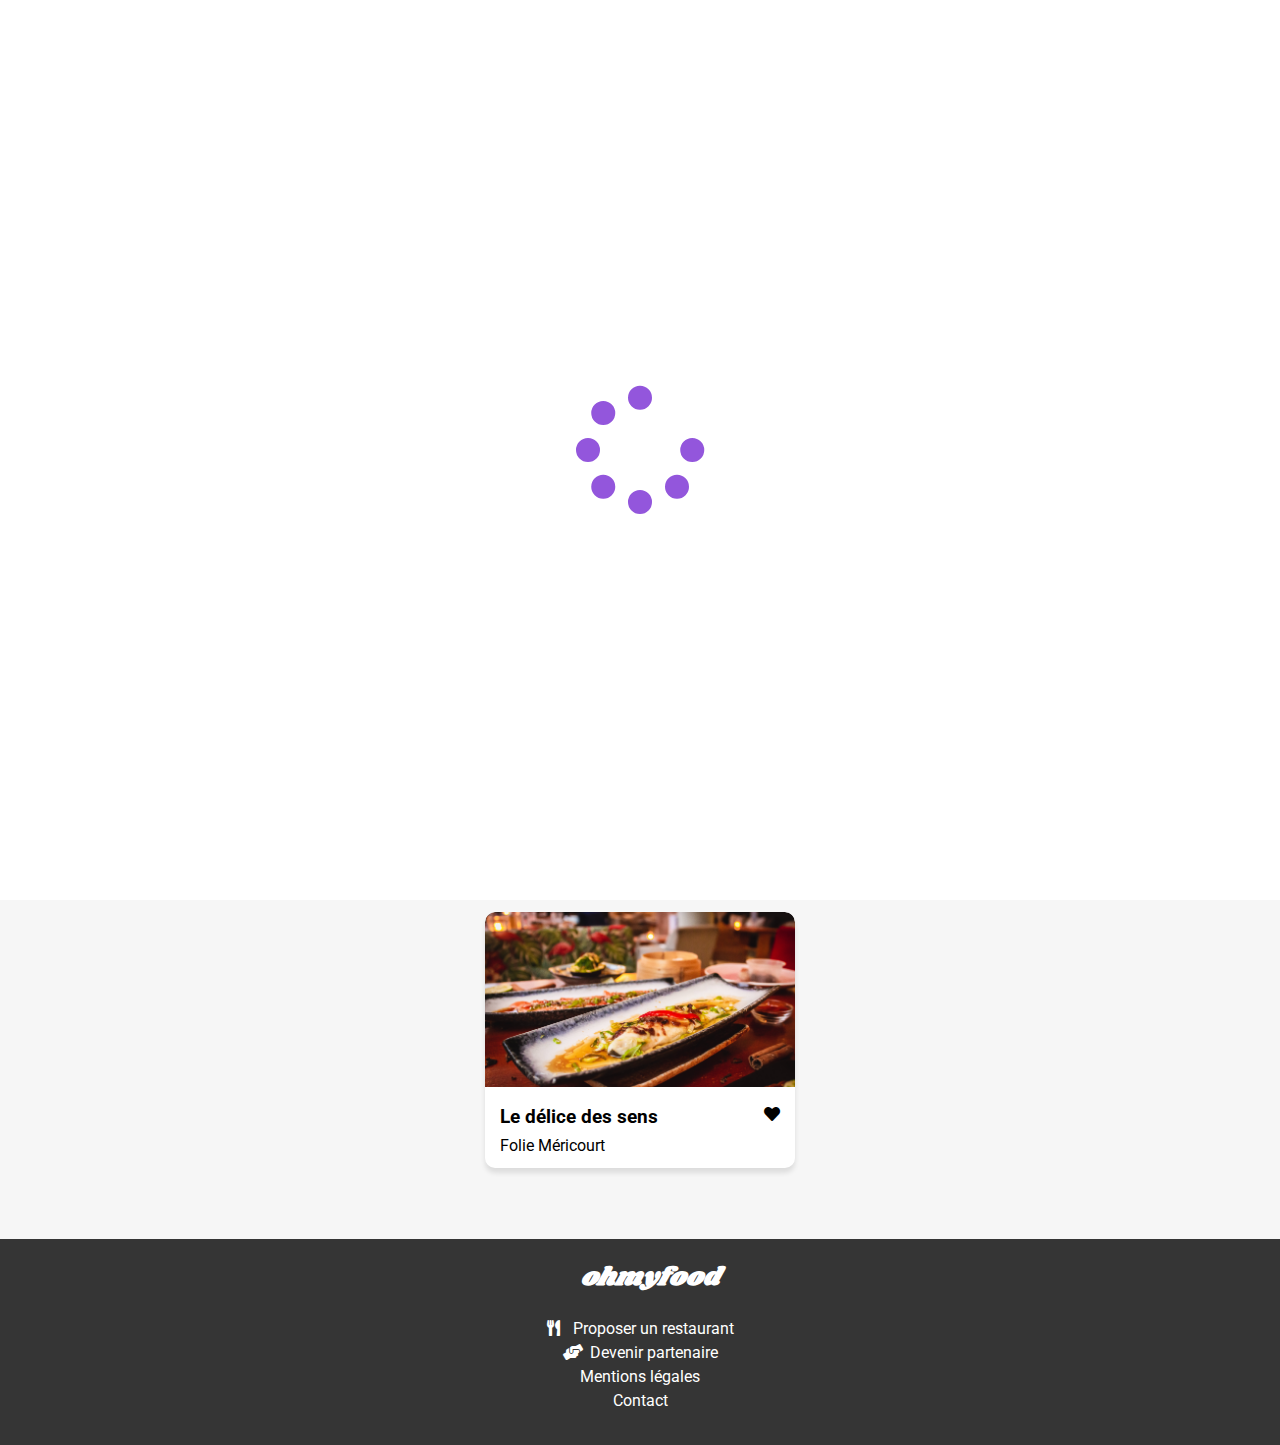
==== commit d87c5a73: "modif-class-heart" ====
--- a/index.html
+++ b/index.html
@@ -76,7 +76,7 @@
                                     <h3>La palette du goût</h3>
                                     <p>Menilmontant</p>
                                 </a>
-                                    <i class="far fa-heart">
+                                    <i class="fas fa-heart">
                                         <i class="fas fa-heart heart-bg"></i>
                                     </i>
                             </figcaption>
@@ -93,7 +93,7 @@
                                     <h3>La note enchantée</h3>
                                     <p>Charonne</p>
                                 </a>                          
-                                    <i class="far fa-heart">
+                                    <i class="fas fa-heart">
                                         <i class="fas fa-heart heart-bg"></i>
                                     </i>
                             </figcaption>
@@ -109,7 +109,7 @@
                                     <h3>À la française</h3>
                                     <p>Cité rouge</p>
                                 </a>
-                                    <i class="far fa-heart">
+                                    <i class="fas fa-heart">
                                         <i class="fas fa-heart heart-bg"></i>
                                     </i>
                             </figcaption>
@@ -125,7 +125,7 @@
                                     <h3>Le délice des sens</h3>
                                     <p>Folie Méricourt</p>
                                 </a>
-                                    <i class="far fa-heart">
+                                    <i class="fas fa-heart">
                                         <i class="fas fa-heart heart-bg"></i>
                                     </i>
                             </figcaption>
--- a/style.css
+++ b/style.css
@@ -582,6 +582,8 @@
     animation: move-up 5s ease-in-out both
 }
 
+
+
 button {
     width: 15%;
 }
--- a/style.css
+++ b/style.css
@@ -582,6 +582,8 @@
     animation: move-up 5s ease-in-out both
 }
 
+
+
 button {
     width: 15%;
 }
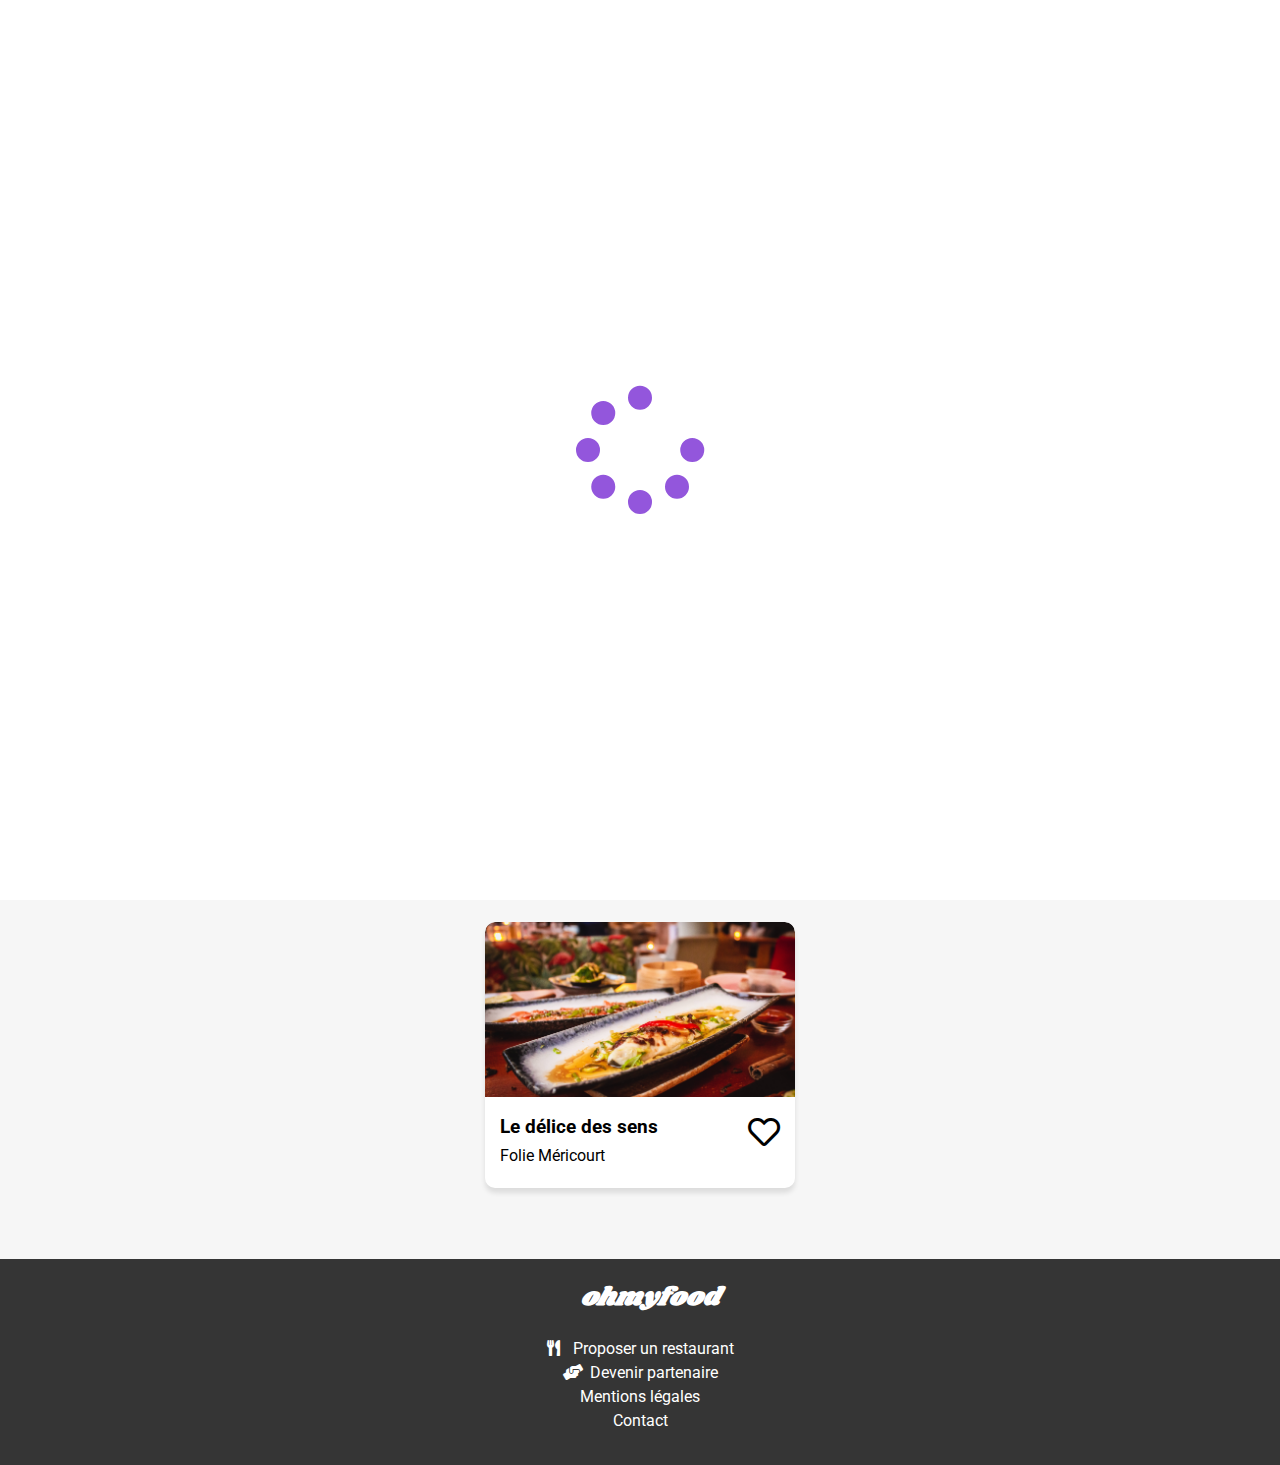
==== commit b1c26acb: "heart-far-restaurant" ====
--- a/index.html
+++ b/index.html
@@ -76,7 +76,7 @@
                                     <h3>La palette du goût</h3>
                                     <p>Menilmontant</p>
                                 </a>
-                                    <i class="fas fa-heart">
+                                    <i class="far fa-heart">
                                         <i class="fas fa-heart heart-bg"></i>
                                     </i>
                             </figcaption>
@@ -93,7 +93,7 @@
                                     <h3>La note enchantée</h3>
                                     <p>Charonne</p>
                                 </a>                          
-                                    <i class="fas fa-heart">
+                                    <i class="far fa-heart">
                                         <i class="fas fa-heart heart-bg"></i>
                                     </i>
                             </figcaption>
@@ -109,7 +109,7 @@
                                     <h3>À la française</h3>
                                     <p>Cité rouge</p>
                                 </a>
-                                    <i class="fas fa-heart">
+                                    <i class="far fa-heart">
                                         <i class="fas fa-heart heart-bg"></i>
                                     </i>
                             </figcaption>
@@ -125,7 +125,7 @@
                                     <h3>Le délice des sens</h3>
                                     <p>Folie Méricourt</p>
                                 </a>
-                                    <i class="fas fa-heart">
+                                    <i class="far fa-heart">
                                         <i class="fas fa-heart heart-bg"></i>
                                     </i>
                             </figcaption>
--- a/style.css
+++ b/style.css
@@ -327,8 +327,11 @@
     -webkit-text-fill-color: transparent;
 }
 
-
-.far {
+.far-restaurant {
+    color: red;
+}
+
+.far  {
    font-size: 2em;
     cursor: pointer;
     position: relative;
@@ -583,6 +586,9 @@
 }
 
 
+.main-header-food far {
+    bottom: -15px;
+}
 
 button {
     width: 15%;
--- a/style.css
+++ b/style.css
@@ -327,8 +327,11 @@
     -webkit-text-fill-color: transparent;
 }
 
-
-.far {
+.far-restaurant {
+    color: red;
+}
+
+.far  {
    font-size: 2em;
     cursor: pointer;
     position: relative;
@@ -583,6 +586,9 @@
 }
 
 
+.main-header-food far {
+    bottom: -15px;
+}
 
 button {
     width: 15%;
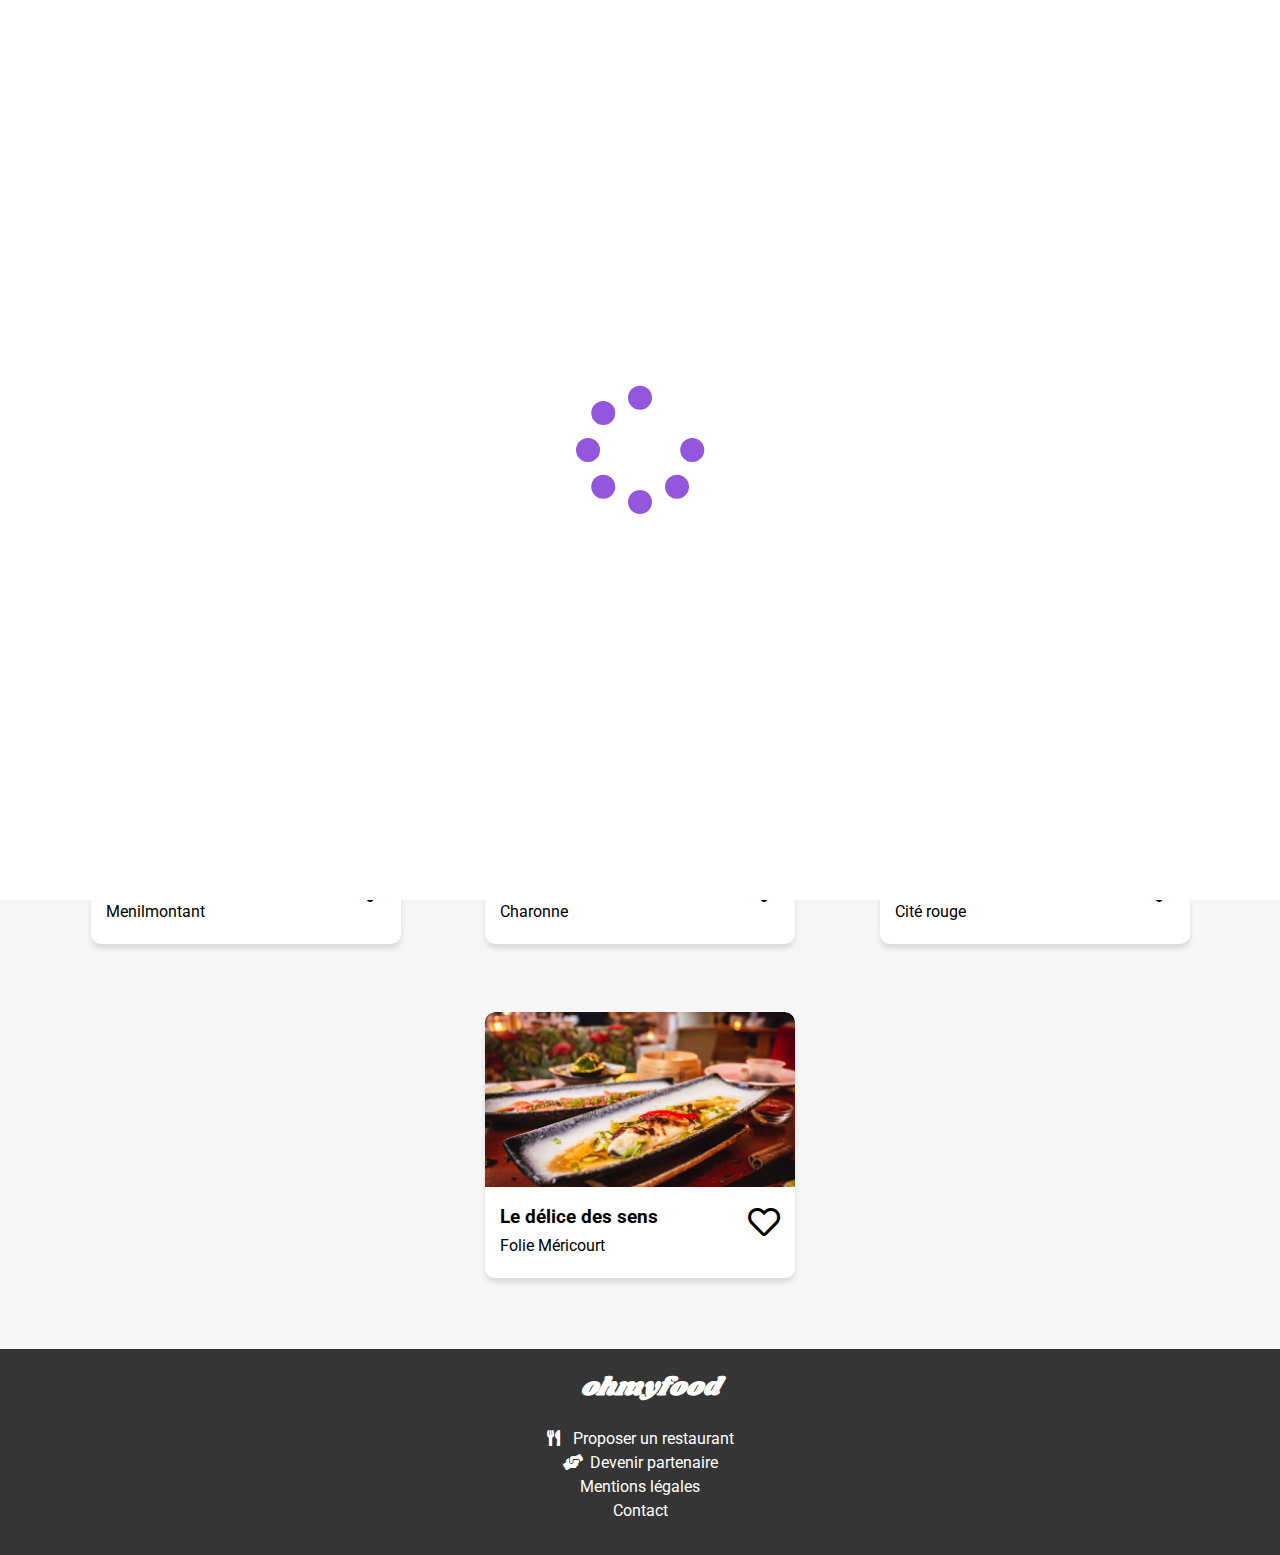
==== commit b9a380e5: "modification-button" ====
--- a/index.html
+++ b/index.html
@@ -39,6 +39,7 @@
                 <h1>Réservez le menu qui vous convient</h1>
                 <p>Découvrez des restaurants d'exception séléctionnées par nos soins</p>
                 <a href="#restaurant" class="link-food">Explorez nos restaurants</a>
+                <button class="main-button">Explorez nos restaurants</button>
             </section>
 
             <section class="fonctionnement">
--- a/style.css
+++ b/style.css
@@ -8,15 +8,6 @@
       
       100% {
         transform: scale(0);
-    }
-}
-
-@keyframes rotation {
-    from {
-      transform: rotate(0);
-    }
-    to {
-      transform: rotate(360deg);
     }
 }
 
@@ -30,6 +21,16 @@
       opacity: 1;
     }
 }
+
+@keyframes rotation {
+    0% {
+      transform: rotate(0deg)
+    }
+    100% {
+      transform: rotate(360deg)
+}
+}
+
 /* Fin du Keyframes */
 body {
     font-family: 'Roboto', sans-serif;
@@ -319,49 +320,52 @@
     padding-left: 15px;
 }
 
-.far:hover {
+.far:hover,
+.far:focus {
     background: linear-gradient(180deg, #9356DC 0%, #FF79DA 100%);
     background-clip: border-box;
     cursor: pointer;
     -webkit-background-clip: text;
     -webkit-text-fill-color: transparent;
 }
-
-.far-restaurant {
-    color: red;
-}
+h1 + .far {
+    position: relative;
+    top: 15px;
+    right: 3.5em;
+}
+
 
 .far  {
    font-size: 2em;
-    cursor: pointer;
-    position: relative;
-
+   cursor: pointer;
+   position: relative;
+   z-index: 1;
 }
 
 
 .heart-bg {
-
     opacity: 0;
-    position: absolute;
-    right: 0px;
+    z-index: 2;
     cursor: pointer;
     background: linear-gradient(180deg, #9356DC 0%, #FF79DA 100%);
     background-clip: text;
     -webkit-background-clip: text;
     -webkit-text-fill-color: transparent;
-    transition: scale 1.3s cubic-bezier(.6,.04,.98,.34);
-    
-}
-
-.heart-bg:hover {
-
+     position: absolute;
+     top:0;
+     left: 0;
+}
+
+.heart-bg:hover,
+.heart-bg:focus {
     background: linear-gradient(180deg, #9356DC 0%, #FF79DA 100%);
     cursor: pointer;
     background-clip: text;
     -webkit-background-clip: text;
     transform: scale(1.2);
     opacity: 1;
-  }
+    transition: transform 2s, opacity 2s;
+}
 
 .list-food h2 {
     margin: 10px 10px;
@@ -388,6 +392,8 @@
     margin-bottom: 15px;
     align-items: center;
     animation: amination-menu 5s;
+    transition-duration:margin-right 2s;
+    cursor: pointer;
 }
 
 .list-food h3 {
@@ -406,6 +412,44 @@
     margin-left: auto;
     padding: 2em 0.8em 0px;
     
+}
+.conteneur-icon  {
+    display: flex;
+    justify-content: center;
+    align-items: center;
+    border-radius: 0 12px 12px 0;
+    background: #99E2D0;
+    cursor: pointer;
+    height: 4em;
+    width: 0;
+    transition:width 4s cubic-bezier(.19,1,.22,1);
+    overflow: hidden;
+    animation: rotation 0.7s ease-in-out;
+    
+}
+
+.list-food li:hover .conteneur-icon,
+.list-food:focus .conteneur-icon {
+    width: 6em;
+    }
+
+.list-food li:hover .conteneur-icon-check > .fa-check-circle,
+.list-food li:focus .conteneur-icon-check > .fa-check-circle {
+    opacity: 1;
+    transition: 0.5s ease-in-out;
+    transform: rotate(360deg);
+    -webkit-transform: rotate(360deg);
+    -ms-transform: rotate(360deg);
+}
+
+
+.conteneur-icon-check {
+    display: flex;
+    align-items: center;
+    justify-content: center;
+    border-radius: 100px;
+    color: white;
+    font-size: 2em;
 }
 
 
@@ -417,11 +461,19 @@
     margin: 20px;
     align-self: center;
     font-weight: bolder;
-    font-size: 1.2em;
-    width: 50%;
+    font-size: 1em;
     height: 50px;
+    transition: 0.2s ease-in;
+    padding: 0 20px 0 20px;
 } 
-
+button:hover,
+button:focus {
+    transform: translateY(-1px);
+    transition: 0.2s ease-in;
+    opacity: 0.8;
+    box-shadow: 0.25em 0.25em 10px rgba(0, 0, 0, 0.5)
+
+}
 /* CSS Page index Tablette Media
   */
 
@@ -445,6 +497,7 @@
     right: 80px;
 }
 
+
 }
 
 @media screen and (min-width: 768px) {
@@ -470,12 +523,17 @@
     text-align: center;
 }
 
-.link-restaurant li:hover {
-    transform: scale(1.05);
-}
-.new:hover {
-    transform: scale(1.05);
-}
+.link-restaurant li:hover,
+.link-restaurant li:focus{
+    transform: scale(1.05);
+}
+.new:hover
+.new:focus {
+    transform: scale(1.05);
+}
+
+
+
 }
 
 @media screen and (min-width: 920px) {
@@ -501,12 +559,17 @@
 .fonctionnement li:hover {
     transform: scale(1.05);
 }
-.link-restaurant li:hover {
-    transform: scale(1.05);
-}
-.new:hover {
-    transform: scale(1.05);
-}
+.link-restaurant li:hover,
+.link-restaurant li:focus {
+    transform: scale(1.05);
+}
+.new:hover,
+.new:focus {
+    transform: scale(1.05);
+}
+
+
+
 }
 
 @media screen and (min-width: 1020px) {
@@ -570,9 +633,7 @@
     justify-content: space-between;
 }
 
-.main-header-food i {
-    padding-right: 120px;
-}
+
 
 .main-header-food h1 {
     padding-left: 110px;
@@ -582,7 +643,7 @@
     padding-left: 100px;
     padding-right: 100px;
     overflow: hidden;
-    animation: move-up 5s ease-in-out both
+    animation: move-up 5s ease-in-out both;
 }
 
 
@@ -590,9 +651,6 @@
     bottom: -15px;
 }
 
-button {
-    width: 15%;
-}
 
 footer {
     text-align: center;
@@ -615,51 +673,13 @@
     animation: move-up 5s 0.5s ease-in-out both;
 }
 
-.conteneur-icon {
-
-    display: flex;
-    justify-content: center;
-    align-items: center;
-    border-radius: 0 12px 12px 0;
-    background: #99E2D0;
-    cursor: pointer;
-    height: 4em;
-    width: 4em;
-    margin-right: 0;
-    margin: -1rem -5rem -1rem 1rem;
-    transition-duration: 1.5s;
-    
-}
-.conteneur-icon:hover,
-.conteneur-icon:focus {
-
-    margin-right: 0;
-    
-     }
-
-
-
-.conteneur-icon-check {
-    display: flex;
-    align-items: center;
-    justify-content: center;
-    border-radius: 100px;
-    color: white;
-    font-size: 2em;
-    
-}
-.conteneur-icon-check:hover {
-    
-    animation: rotation 5s ease-in-out;
-
-}
-
-.button:hover {
-    background-color: white;
+
+
+.button:hover,
+.button:focus {
+    opacity: 0.8;
     box-shadow: 0.25em 0.25em 10px rgba(0, 0, 0, 0.5)
 }
 
 
-    
-
 }--- a/style.css
+++ b/style.css
@@ -8,15 +8,6 @@
       
       100% {
         transform: scale(0);
-    }
-}
-
-@keyframes rotation {
-    from {
-      transform: rotate(0);
-    }
-    to {
-      transform: rotate(360deg);
     }
 }
 
@@ -30,6 +21,16 @@
       opacity: 1;
     }
 }
+
+@keyframes rotation {
+    0% {
+      transform: rotate(0deg)
+    }
+    100% {
+      transform: rotate(360deg)
+}
+}
+
 /* Fin du Keyframes */
 body {
     font-family: 'Roboto', sans-serif;
@@ -319,49 +320,52 @@
     padding-left: 15px;
 }
 
-.far:hover {
+.far:hover,
+.far:focus {
     background: linear-gradient(180deg, #9356DC 0%, #FF79DA 100%);
     background-clip: border-box;
     cursor: pointer;
     -webkit-background-clip: text;
     -webkit-text-fill-color: transparent;
 }
-
-.far-restaurant {
-    color: red;
-}
+h1 + .far {
+    position: relative;
+    top: 15px;
+    right: 3.5em;
+}
+
 
 .far  {
    font-size: 2em;
-    cursor: pointer;
-    position: relative;
-
+   cursor: pointer;
+   position: relative;
+   z-index: 1;
 }
 
 
 .heart-bg {
-
     opacity: 0;
-    position: absolute;
-    right: 0px;
+    z-index: 2;
     cursor: pointer;
     background: linear-gradient(180deg, #9356DC 0%, #FF79DA 100%);
     background-clip: text;
     -webkit-background-clip: text;
     -webkit-text-fill-color: transparent;
-    transition: scale 1.3s cubic-bezier(.6,.04,.98,.34);
-    
-}
-
-.heart-bg:hover {
-
+     position: absolute;
+     top:0;
+     left: 0;
+}
+
+.heart-bg:hover,
+.heart-bg:focus {
     background: linear-gradient(180deg, #9356DC 0%, #FF79DA 100%);
     cursor: pointer;
     background-clip: text;
     -webkit-background-clip: text;
     transform: scale(1.2);
     opacity: 1;
-  }
+    transition: transform 2s, opacity 2s;
+}
 
 .list-food h2 {
     margin: 10px 10px;
@@ -388,6 +392,8 @@
     margin-bottom: 15px;
     align-items: center;
     animation: amination-menu 5s;
+    transition-duration:margin-right 2s;
+    cursor: pointer;
 }
 
 .list-food h3 {
@@ -406,6 +412,44 @@
     margin-left: auto;
     padding: 2em 0.8em 0px;
     
+}
+.conteneur-icon  {
+    display: flex;
+    justify-content: center;
+    align-items: center;
+    border-radius: 0 12px 12px 0;
+    background: #99E2D0;
+    cursor: pointer;
+    height: 4em;
+    width: 0;
+    transition:width 4s cubic-bezier(.19,1,.22,1);
+    overflow: hidden;
+    animation: rotation 0.7s ease-in-out;
+    
+}
+
+.list-food li:hover .conteneur-icon,
+.list-food:focus .conteneur-icon {
+    width: 6em;
+    }
+
+.list-food li:hover .conteneur-icon-check > .fa-check-circle,
+.list-food li:focus .conteneur-icon-check > .fa-check-circle {
+    opacity: 1;
+    transition: 0.5s ease-in-out;
+    transform: rotate(360deg);
+    -webkit-transform: rotate(360deg);
+    -ms-transform: rotate(360deg);
+}
+
+
+.conteneur-icon-check {
+    display: flex;
+    align-items: center;
+    justify-content: center;
+    border-radius: 100px;
+    color: white;
+    font-size: 2em;
 }
 
 
@@ -417,11 +461,19 @@
     margin: 20px;
     align-self: center;
     font-weight: bolder;
-    font-size: 1.2em;
-    width: 50%;
+    font-size: 1em;
     height: 50px;
+    transition: 0.2s ease-in;
+    padding: 0 20px 0 20px;
 } 
-
+button:hover,
+button:focus {
+    transform: translateY(-1px);
+    transition: 0.2s ease-in;
+    opacity: 0.8;
+    box-shadow: 0.25em 0.25em 10px rgba(0, 0, 0, 0.5)
+
+}
 /* CSS Page index Tablette Media
   */
 
@@ -445,6 +497,7 @@
     right: 80px;
 }
 
+
 }
 
 @media screen and (min-width: 768px) {
@@ -470,12 +523,17 @@
     text-align: center;
 }
 
-.link-restaurant li:hover {
-    transform: scale(1.05);
-}
-.new:hover {
-    transform: scale(1.05);
-}
+.link-restaurant li:hover,
+.link-restaurant li:focus{
+    transform: scale(1.05);
+}
+.new:hover
+.new:focus {
+    transform: scale(1.05);
+}
+
+
+
 }
 
 @media screen and (min-width: 920px) {
@@ -501,12 +559,17 @@
 .fonctionnement li:hover {
     transform: scale(1.05);
 }
-.link-restaurant li:hover {
-    transform: scale(1.05);
-}
-.new:hover {
-    transform: scale(1.05);
-}
+.link-restaurant li:hover,
+.link-restaurant li:focus {
+    transform: scale(1.05);
+}
+.new:hover,
+.new:focus {
+    transform: scale(1.05);
+}
+
+
+
 }
 
 @media screen and (min-width: 1020px) {
@@ -570,9 +633,7 @@
     justify-content: space-between;
 }
 
-.main-header-food i {
-    padding-right: 120px;
-}
+
 
 .main-header-food h1 {
     padding-left: 110px;
@@ -582,7 +643,7 @@
     padding-left: 100px;
     padding-right: 100px;
     overflow: hidden;
-    animation: move-up 5s ease-in-out both
+    animation: move-up 5s ease-in-out both;
 }
 
 
@@ -590,9 +651,6 @@
     bottom: -15px;
 }
 
-button {
-    width: 15%;
-}
 
 footer {
     text-align: center;
@@ -615,51 +673,13 @@
     animation: move-up 5s 0.5s ease-in-out both;
 }
 
-.conteneur-icon {
-
-    display: flex;
-    justify-content: center;
-    align-items: center;
-    border-radius: 0 12px 12px 0;
-    background: #99E2D0;
-    cursor: pointer;
-    height: 4em;
-    width: 4em;
-    margin-right: 0;
-    margin: -1rem -5rem -1rem 1rem;
-    transition-duration: 1.5s;
-    
-}
-.conteneur-icon:hover,
-.conteneur-icon:focus {
-
-    margin-right: 0;
-    
-     }
-
-
-
-.conteneur-icon-check {
-    display: flex;
-    align-items: center;
-    justify-content: center;
-    border-radius: 100px;
-    color: white;
-    font-size: 2em;
-    
-}
-.conteneur-icon-check:hover {
-    
-    animation: rotation 5s ease-in-out;
-
-}
-
-.button:hover {
-    background-color: white;
+
+
+.button:hover,
+.button:focus {
+    opacity: 0.8;
     box-shadow: 0.25em 0.25em 10px rgba(0, 0, 0, 0.5)
 }
 
 
-    
-
 }